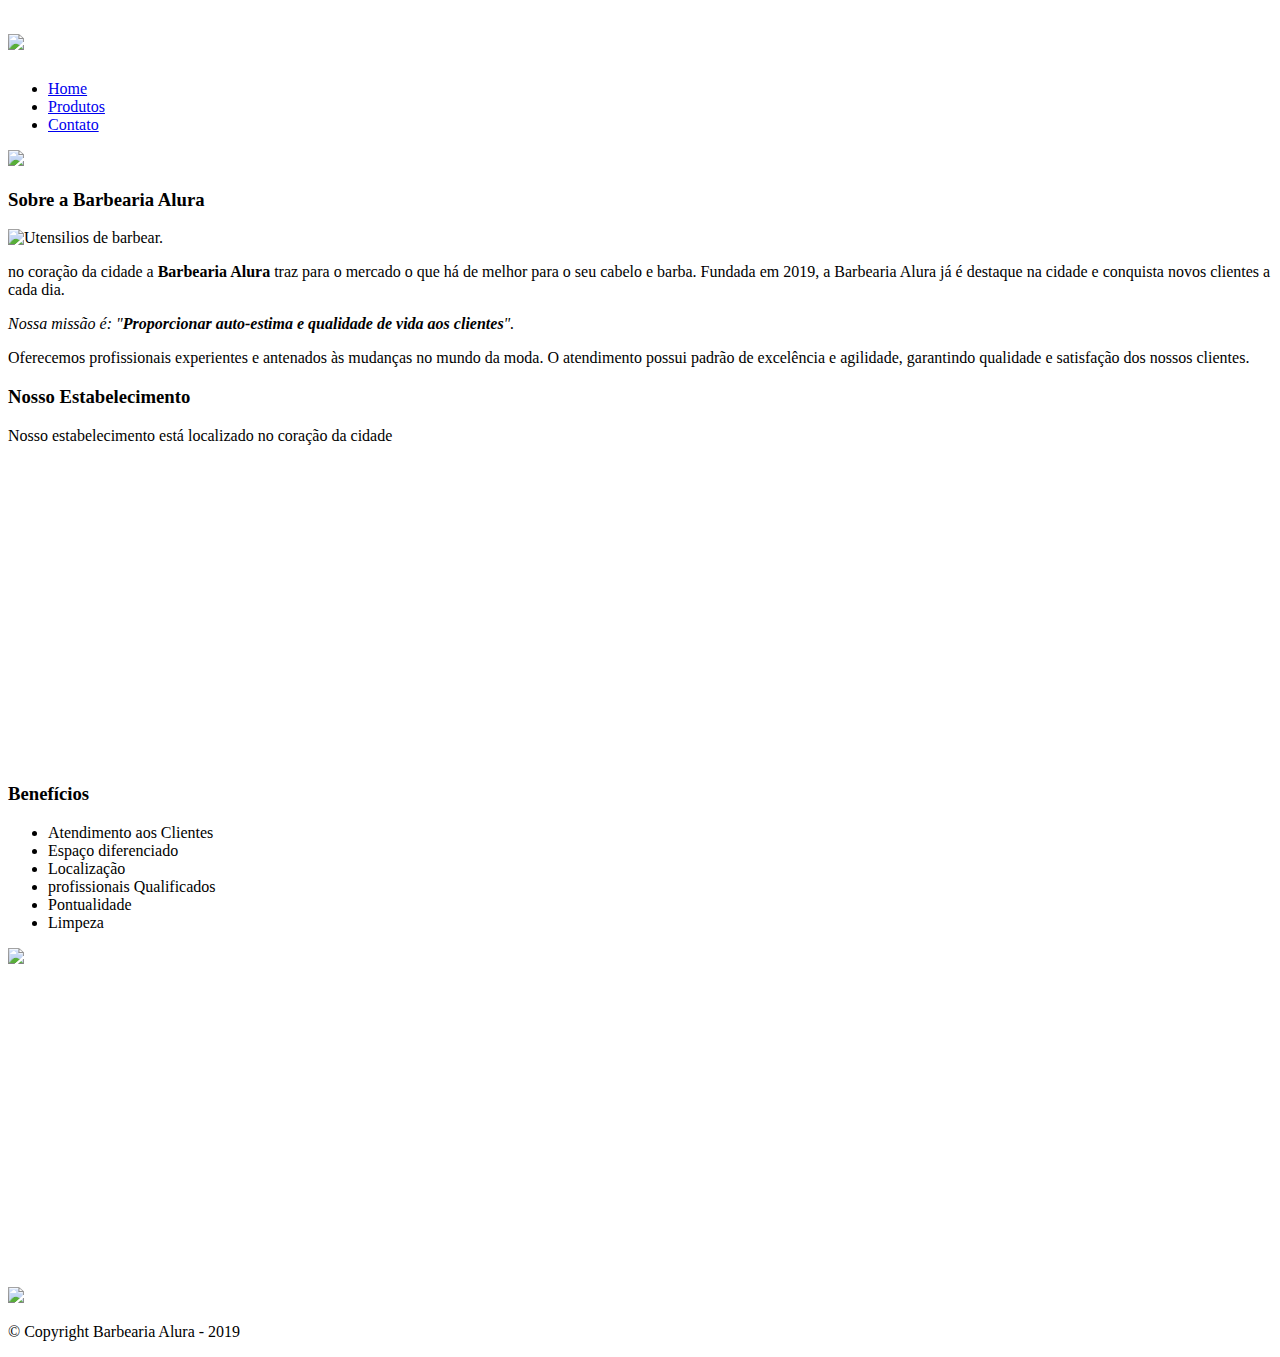
==== index.html @ b93e5042 "Arrumando para o GitHubPages" ====
<!DOCTYPE html>

<html lang="pt-br">

<head>
    <meta charset="UTF-8">
    <meta name="viewport" content="width=device-width">
    <title>Barbearia Alura</title>
    <link rel="stylesheet" href="reset.css">
    <link rel="stylesheet" href="style.css">
    <link href="https://fonts.googleapis.com/css?family=Montserrat&display=swap" rel="stylesheet">
</head>

<body>
    <?php include('home.html'); ?>
    <header>
        <div class="caixa">
            <h1><img src="../Imagens/logo.png"></h1>

            <nav>
                <ul>
                    <li><a href="Index.html">Home</a></li>
                    <li><a href="produtos.html">Produtos</a></li>
                    <li><a href="contato.html">Contato</a></li>
                </ul>
            </nav>
        </div>
    </header>

    <img class="banner" src="../Imagens/banner.jpg">

    <main>
        <section class="principal">

            <h3 class="titulo-centralizado">Sobre a Barbearia Alura</h3>

            <img class="utensilios" src="../Imagens/utensilios.jpg" alt="Utensilios de barbear.">

            <p> no coração da cidade a <strong>Barbearia Alura</strong> traz para o mercado o que há de melhor para o seu cabelo e barba. Fundada em 2019, a Barbearia Alura já é destaque na cidade e conquista novos clientes a cada dia.</p>

            <p id="missao"><em> Nossa missão é: "<strong>Proporcionar auto-estima e qualidade de vida aos
                        clientes</strong>".</em></p>

            <p> Oferecemos profissionais experientes e antenados às mudanças no mundo da moda. O atendimento possui padrão de excelência e agilidade, garantindo qualidade e satisfação dos nossos clientes.</p>
        </section>

        <section class="mapa">
            <h3 class="titulo-centralizado">Nosso Estabelecimento</h3>
            <p>Nosso estabelecimento está localizado no coração da cidade</p>

            <div class="mapa-conteudo">
                <iframe src="https://www.google.com/maps/embed?pb=!1m14!1m12!1m3!1d553.7199720993248!2d-48.91833032570525!3d-20.99387504939587!2m3!1f0!2f0!3f0!3m2!1i1024!2i768!4f13.1!5e0!3m2!1spt-BR!2sbr!4v1576778918323!5m2!1spt-BR!2sbr" width="100%" height="300px" frameborder="0"
                    style="border:0;" allowfullscreen=""></iframe>
            </div>
        </section>

        <section class="beneficios">
            <h3 class="titulo-centralizado">Benefícios</h3>
            <div class="conteudo-beneficios">
                <ul class="lista-beneficios">
                    <li class="itens">Atendimento aos Clientes</li>
                    <li class="itens">Espaço diferenciado</li>
                    <li class="itens">Localização</li>
                    <li class="itens">profissionais Qualificados</li>
                    <li class="itens">Pontualidade</li>
                    <li class="itens">Limpeza</li>
                </ul><img src="../Imagens/beneficios.jpg" class="imagem-beneficios">
            </div>

            <div class="video">
                <iframe width="100%" height="315" src="https://www.youtube.com/embed/mUYuxZ3m44I" frameborder="0" allow="accelerometer; autoplay; encrypted-media; gyroscope; picture-in-picture" allowfullscreen></iframe>
            </div>
        </section>

    </main>

    <footer>
        <img src="../Imagens/logo-branco.png">
        <p class="copyright">&copy; Copyright Barbearia Alura - 2019</p>
    </footer>
</body>

</html>
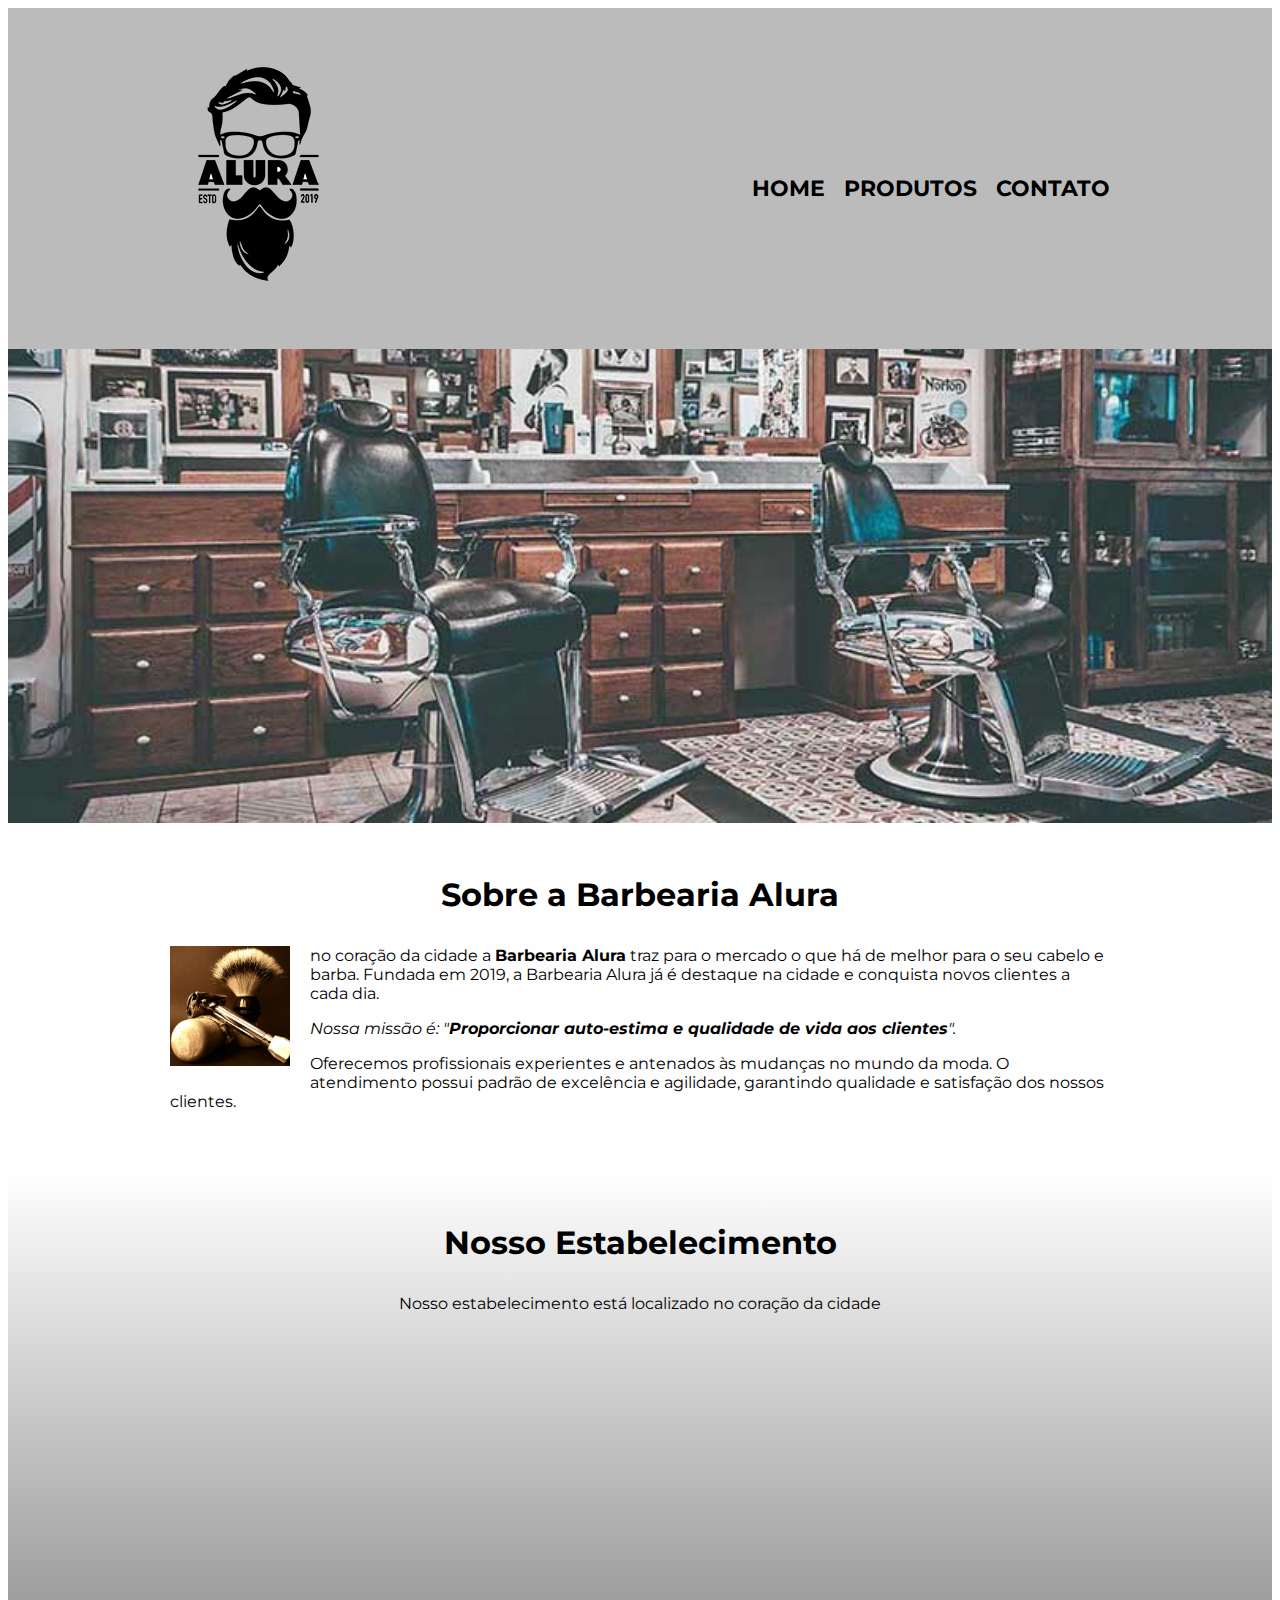
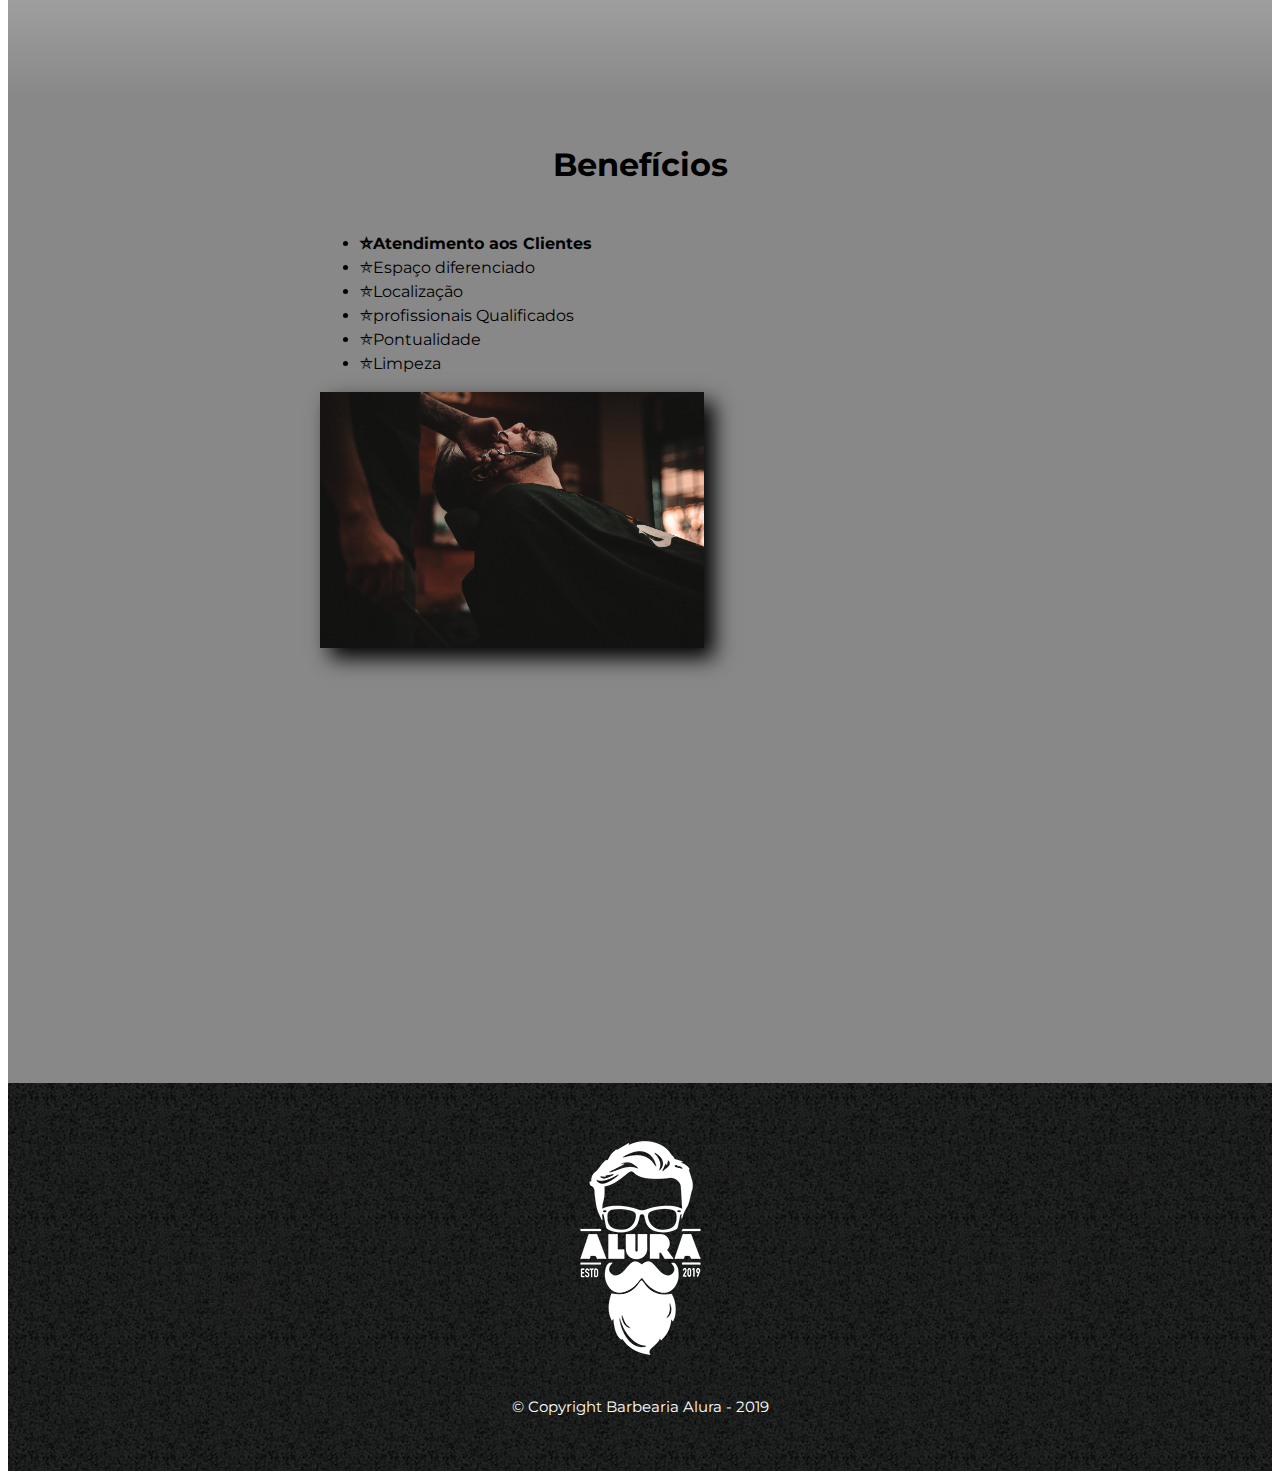
==== commit 04b8ef28: "Preparando para o GhPages" ====
--- a/index.html
+++ b/index.html
@@ -15,7 +15,7 @@
     <?php include('home.html'); ?>
     <header>
         <div class="caixa">
-            <h1><img src="../Imagens/logo.png"></h1>
+            <h1><img src="logo.png"></h1>
 
             <nav>
                 <ul>
@@ -27,14 +27,14 @@
         </div>
     </header>
 
-    <img class="banner" src="../Imagens/banner.jpg">
+    <img class="banner" src="banner.jpg">
 
     <main>
         <section class="principal">
 
             <h3 class="titulo-centralizado">Sobre a Barbearia Alura</h3>
 
-            <img class="utensilios" src="../Imagens/utensilios.jpg" alt="Utensilios de barbear.">
+            <img class="utensilios" src="utensilios.jpg" alt="Utensilios de barbear.">
 
             <p> no coração da cidade a <strong>Barbearia Alura</strong> traz para o mercado o que há de melhor para o seu cabelo e barba. Fundada em 2019, a Barbearia Alura já é destaque na cidade e conquista novos clientes a cada dia.</p>
 
@@ -64,7 +64,7 @@
                     <li class="itens">profissionais Qualificados</li>
                     <li class="itens">Pontualidade</li>
                     <li class="itens">Limpeza</li>
-                </ul><img src="../Imagens/beneficios.jpg" class="imagem-beneficios">
+                </ul><img src="beneficios.jpg" class="imagem-beneficios">
             </div>
 
             <div class="video">
@@ -75,7 +75,7 @@
     </main>
 
     <footer>
-        <img src="../Imagens/logo-branco.png">
+        <img src="logo-branco.png">
         <p class="copyright">&copy; Copyright Barbearia Alura - 2019</p>
     </footer>
 </body>
--- a/style.css
+++ b/style.css
@@ -0,0 +1,330 @@
+body {
+    font-family: 'Montserrat', sans-serif;
+}
+
+header {
+    background: #bbbbbb;
+    padding: 20px 0;
+}
+
+.caixa {
+    position: relative;
+    width: 940px;
+    margin: 0 auto;
+}
+
+nav {
+    position: absolute;
+    top: 110px;
+    right: 0;
+}
+
+nav li {
+    display: inline;
+    margin: 0 0 0 15px;
+}
+
+nav a {
+    text-transform: uppercase;
+    color: black;
+    font-weight: bold;
+    font-size: 22px;
+    text-decoration: none;
+}
+
+nav a:hover {
+    color: #c78c19;
+    text-decoration: underline;
+}
+
+form {
+    margin: 40px 0;
+}
+
+form label,
+form legend {
+    display: block;
+    font-size: 20px;
+    margin: 0 0 10px;
+}
+
+
+/* Classes Padrões */
+
+.input-padrao {
+    display: block;
+    margin: 0 0 20px;
+    padding: 5px 15px;
+    width: 50%;
+}
+
+
+/* Fim Classes Padrões */
+
+
+/* Classes Index */
+
+.banner {
+    width: 100%;
+}
+
+.principal {
+    padding: 3em 0;
+    background-color: #FEFEFE;
+    width: 940px;
+    margin: 0 auto;
+}
+
+.principal p {
+    margin: 0 0 1em;
+}
+
+.principal strong {
+    font-weight: bold;
+}
+
+.principal em {
+    font-style: italic;
+}
+
+.titulo-centralizado {
+    text-align: center;
+    font-size: 2em;
+    font-weight: bold;
+    margin: 0 0 1em;
+    clear: left;
+}
+
+.utensilios {
+    width: 120px;
+    float: left;
+    margin: 0 20px 20px 0;
+}
+
+.mapa {
+    padding: 3em 0;
+    background: linear-gradient(#FEFEFE, #888888);
+}
+
+.mapa-conteudo {
+    width: 940px;
+    margin: 0 auto;
+}
+
+.mapa p {
+    margin: 0 0 2em;
+    text-align: center;
+}
+
+.beneficios {
+    padding: 3em 0;
+    background-color: #888888;
+}
+
+.lista-beneficios {
+    width: 40%;
+    display: inline-block;
+    vertical-align: top;
+}
+
+.itens {
+    line-height: 1.5;
+}
+
+.itens:first-child {
+    font-weight: bold;
+}
+
+.itens::before {
+    content: "⛤";
+}
+
+.conteudo-beneficios {
+    width: 640px;
+    margin: 0 auto
+}
+
+.imagem-beneficios {
+    width: 60%;
+    box-shadow: 10px 10px 20px black;
+}
+
+.imagem-beneficios:hover {
+    opacity: 0.3;
+    transition: 500ms;
+}
+
+.video {
+    width: 560px;
+    margin: 2em auto;
+}
+
+@media screen and (max-width: 480px) {
+    .caixa,
+    .principal,
+    .conteudo-beneficios,
+    .mapa-conteudo,
+    .video {
+        width: auto;
+    }
+    h1 {
+        text-align: center;
+    }
+    nav {
+        position: static;
+    }
+    .lista-beneficios,
+    .imagem-beneficios {
+        width: 100%;
+    }
+}
+
+
+/* Fim Classes Index */
+
+
+/* Classes Produtos */
+
+.produtos {
+    width: 940px;
+    margin: 0 auto;
+    padding: 50px 0;
+}
+
+.produtos li {
+    display: inline-block;
+    text-align: center;
+    width: 30%;
+    vertical-align: top;
+    margin: 0 1.5%;
+    padding: 30px 20px;
+    box-sizing: border-box;
+    border: solid black 3px;
+    border-radius: 30px;
+}
+
+.produtos li:hover {
+    border-color: #c78c19;
+}
+
+.produtos li:hover h2 {
+    font-size: 32px;
+}
+
+.produtos li:active {
+    border-color: limegreen;
+}
+
+.produtos h2 {
+    font-size: 30px;
+    font-weight: bold;
+}
+
+.produto-descricao {
+    font-size: 18px;
+}
+
+.produto-preco {
+    font-size: 22px;
+    font-weight: bold;
+    margin-top: 10px;
+}
+
+@media screen and (max-width: 480px) {
+    .caixa,
+    .produtos {
+        width: auto;
+    }
+    h1 {
+        text-align: center;
+    }
+    nav {
+        position: static;
+    }
+    .produtos li {
+        display: block;
+        width: 90%;
+        margin: auto;
+    }
+}
+
+
+/* Fim produtos */
+
+
+/* Classes Contato */
+
+.mainContato {
+    width: 940px;
+    margin: 0 auto;
+}
+
+.checkbox {
+    margin: 20px 10px;
+}
+
+.enviar {
+    width: 40%;
+    padding: 15px 0;
+    background-color: orange;
+    color: white;
+    font-weight: bold;
+    font-size: 18px;
+    border: none;
+    border-radius: 10px;
+    transition: 1s all;
+    cursor: pointer;
+}
+
+.enviar:hover {
+    background-color: darkorange;
+    transform: scale(1.2);
+}
+
+.table {
+    margin: 20px 0 40px;
+}
+
+.table thead {
+    background-color: #555555;
+    color: white;
+    font-weight: bold;
+}
+
+.table td,
+th {
+    border: 1px solid black;
+    padding: 8px 15px;
+}
+
+@media screen and (max-width: 480px) {
+    .caixa,
+    .mainContato {
+        width: auto;
+    }
+    h1 {
+        text-align: center;
+    }
+    nav {
+        position: static;
+    }
+    .input-padrao {
+        margin: auto;
+        width: 90%;
+    }
+}
+
+
+/* Fim Contato */
+
+footer {
+    text-align: center;
+    background: url("bg.jpg");
+    padding: 40px 0;
+}
+
+.copyright {
+    color: white;
+    font-size: 15px;
+    margin-top: 20px;
+}